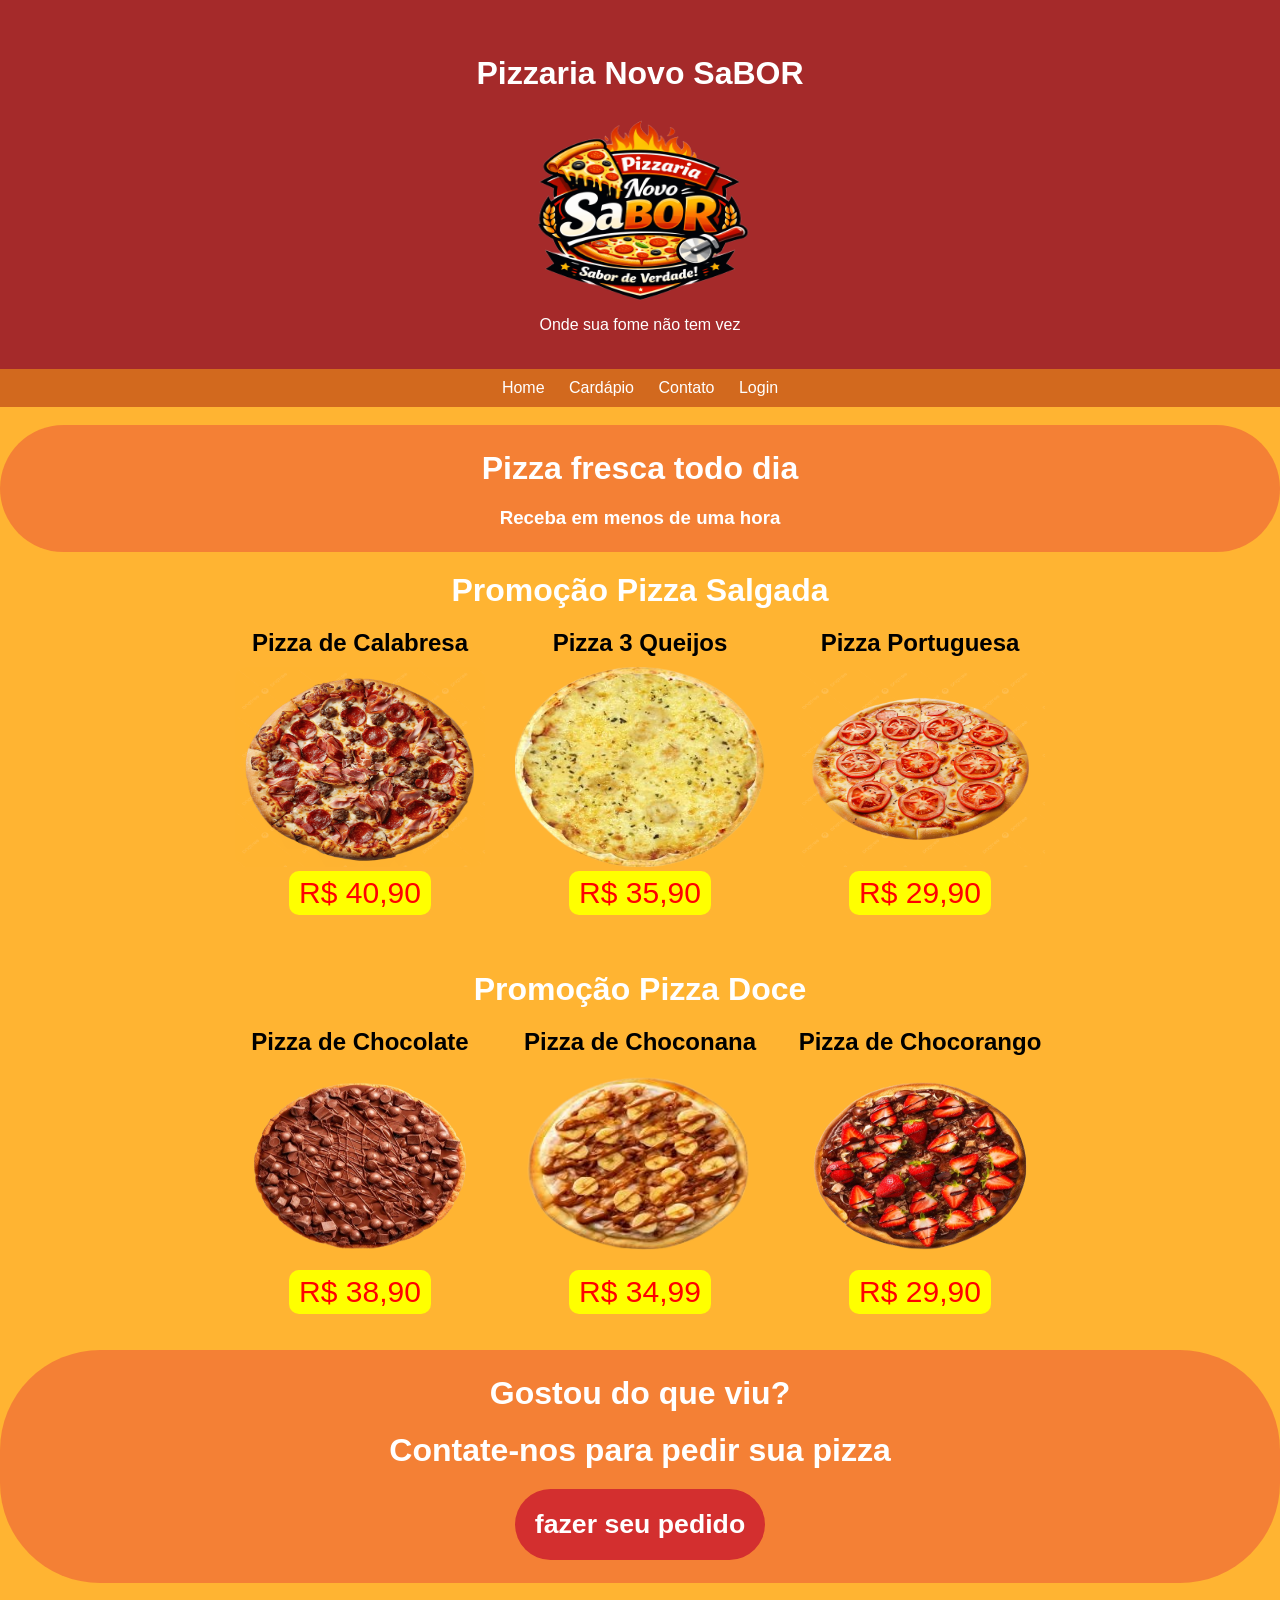
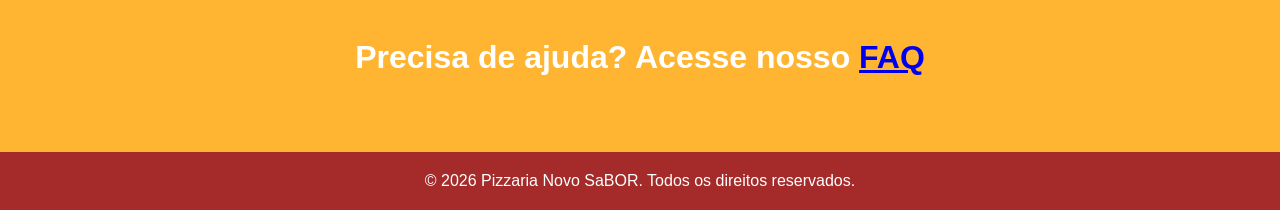
==== index.html @ 305a2820 "evaldo" ====
<!DOCTYPE html>
<html lang="pt-BR">

<head>
    <meta charset="UTF-8">
    <title>Pizzaria Novo SaBOR</title> 
    <link rel="stylesheet" href="css/style.css">
</head>

<body>

    <!--banner-->
    <header id="cabecalho">
        <h2>Pizzaria Novo SaBOR</h2>
        <img src="img/logo.png" alt="Pizza Portuguesa"><br>
        <p>Onde sua fome não tem vez</p>
    </header>

    <!--menu-->
    <nav>
        <span class="menu-item"><a href="index.html" target="_blank">Home</a></span>
        <span class="menu-item"><a href="">Cardápio</a></span>
        <span class="menu-item"><a href="contato.html" target="_blank">Contato</a></span>
        <span class="menu-item"><a href="login.html" target="_blank">Login</a></span>
    </nav><br>

    <main>

        <!--destaque-->
        <section id="destaque">
            <h2>Pizza fresca todo dia</h2>
            <h3>Receba em menos de uma hora</h3><br>    
        </section>

        <!-- Primeira Parte-->

        <!--promoção 1-->
        <h2>Promoção Pizza Salgada</h2>

        <section class="promocao">

            <div class="container">

                <div class="produto">
                    <p class="nome">Pizza de Calabresa</p>
                    <img src="img/pi_cala.png" alt="Pizza Calabresa"><br>
                    <p class="preco">R$ 40,90</p>
                </div>

                <div class="produto">
                    <p class="nome">Pizza 3 Queijos</p>
                    <img src="img/pi_que.png" alt="Pizza 3 Queijos"><br>
                    <p class="preco">R$ 35,90</p>
                </div>

                <div class="produto">
                    <p class="nome">Pizza Portuguesa</p>
                    <img src="img/pi_portu.png" alt="Pizza Portuguesa"><br>
                    <p class="preco">R$ 29,90</p>
                </div>

            </div>

        </section><br><br>

        <!-- promoção 2 -->

        <h2>Promoção Pizza Doce</h2>

        <section class="promocao">

            <div class="container">

                <div class="produto">
                    <p class="nome">Pizza de Chocolate</p>
                    <img src="img/pi_cho.png" alt="Pizza de Chocolate"><br>
                    <p class="preco">R$ 38,90</p>
                </div>

                <div class="produto">
                    <p class="nome">Pizza de Choconana</p>
                    <img src="img/pi_bana_cho.png" alt="Pizza de Banana com Chocolate"><br>
                    <p class="preco">R$ 34,99</p>
                </div>

                <div class="produto">
                    <p class="nome">Pizza de Chocorango</p>
                    <img src="img/pi_cho_mora.png" alt="Pizza de Chocolate com Morango"><br>
                    <p class="preco">R$ 29,90</p>
                </div>

            </div>

        </section>

    </main><br><br>

    <!-- Fala com o Usuário -->
    
    <section id="destaque">
            <h2>Gostou do que viu?</h2>
            <h2>Contate-nos para pedir sua pizza</h2>
            <button class="btn"><a href="contato.html"><h2>fazer seu pedido</h2></a></button><br><br>     
    </section><br><br>
    
    <section id="faq">
            <h2>Precisa de ajuda? Acesse nosso <a href="ajuda.html">FAQ</a></h2><br><br>       
    </section>

    <!--footer-->
    <footer>&copy; 2026 Pizzaria Novo SaBOR. Todos os direitos reservados.</footer>

</body>
</html>
---- css/style.css ----
/*reset básico*/
*{
    margin:0;
    padding:0;
    box-sizing:border-box;
}

body{
    background-color: rgba(255, 162, 0, 0.803);
    font-family: Arial, Helvetica, sans-serif;
    color:white;
}

/* Agas */

h2{
    text-align:center;
    margin:20px;
    font-size: 2em;
}

h5{
    text-align:center;
    margin:20px;
    font-size: 2em;
}


/* corpo */


#cabecalho{
    background-color:brown;
    text-align:center;
    padding:35px;
}

nav{
    text-align:center;
    background-color:chocolate;
}

.menu-item{
    display:inline-block;
    margin:10px;
}

.menu-item a{
    text-decoration:none;
    color:white;
}

.menu-item a:hover{

    background-color: brown;
    color: yellow;
    border-radius:10px;
    padding: 5px 10px;
    
    font-size:2em;
    transition:0.3s;
}

#destaque{
    text-align:center;
    background-color:rgba(220,20,60,0.322);
    padding:5px;
    border-radius:100px;
    
}

.btn{
    padding:5;
    border-radius:40px;
    background-color:#d32f2f;
    border:none;
}

.btn a{
    color:white;
    text-decoration:none;
}

.btn:hover{
    background-color:#ed4949;
    cursor:pointer;
}

/* FAQ */

#faq{
    text-align:center;   
}

/*produtos*/

.container{
    display:flex;
    justify-content:center;
    gap:30px;
    flex-wrap:wrap;
}

.produto{
    text-align:center;
}

.nome{
    font-size: 1.5em;
    font-weight:bold;
    margin-bottom:10px;
    color:black;
}

img{
    width:250px;
    height:200px;
    border-radius:10px;
}

.preco{
   background-color: yellow;
   color:red;
   font-size: 30px;
   border-radius:10px;
   display: inline-block;
   padding: 5px 10px;  
}

footer{
    text-align:center;
    background-color:brown;
    padding:20px;
    margin-top:20px;
}
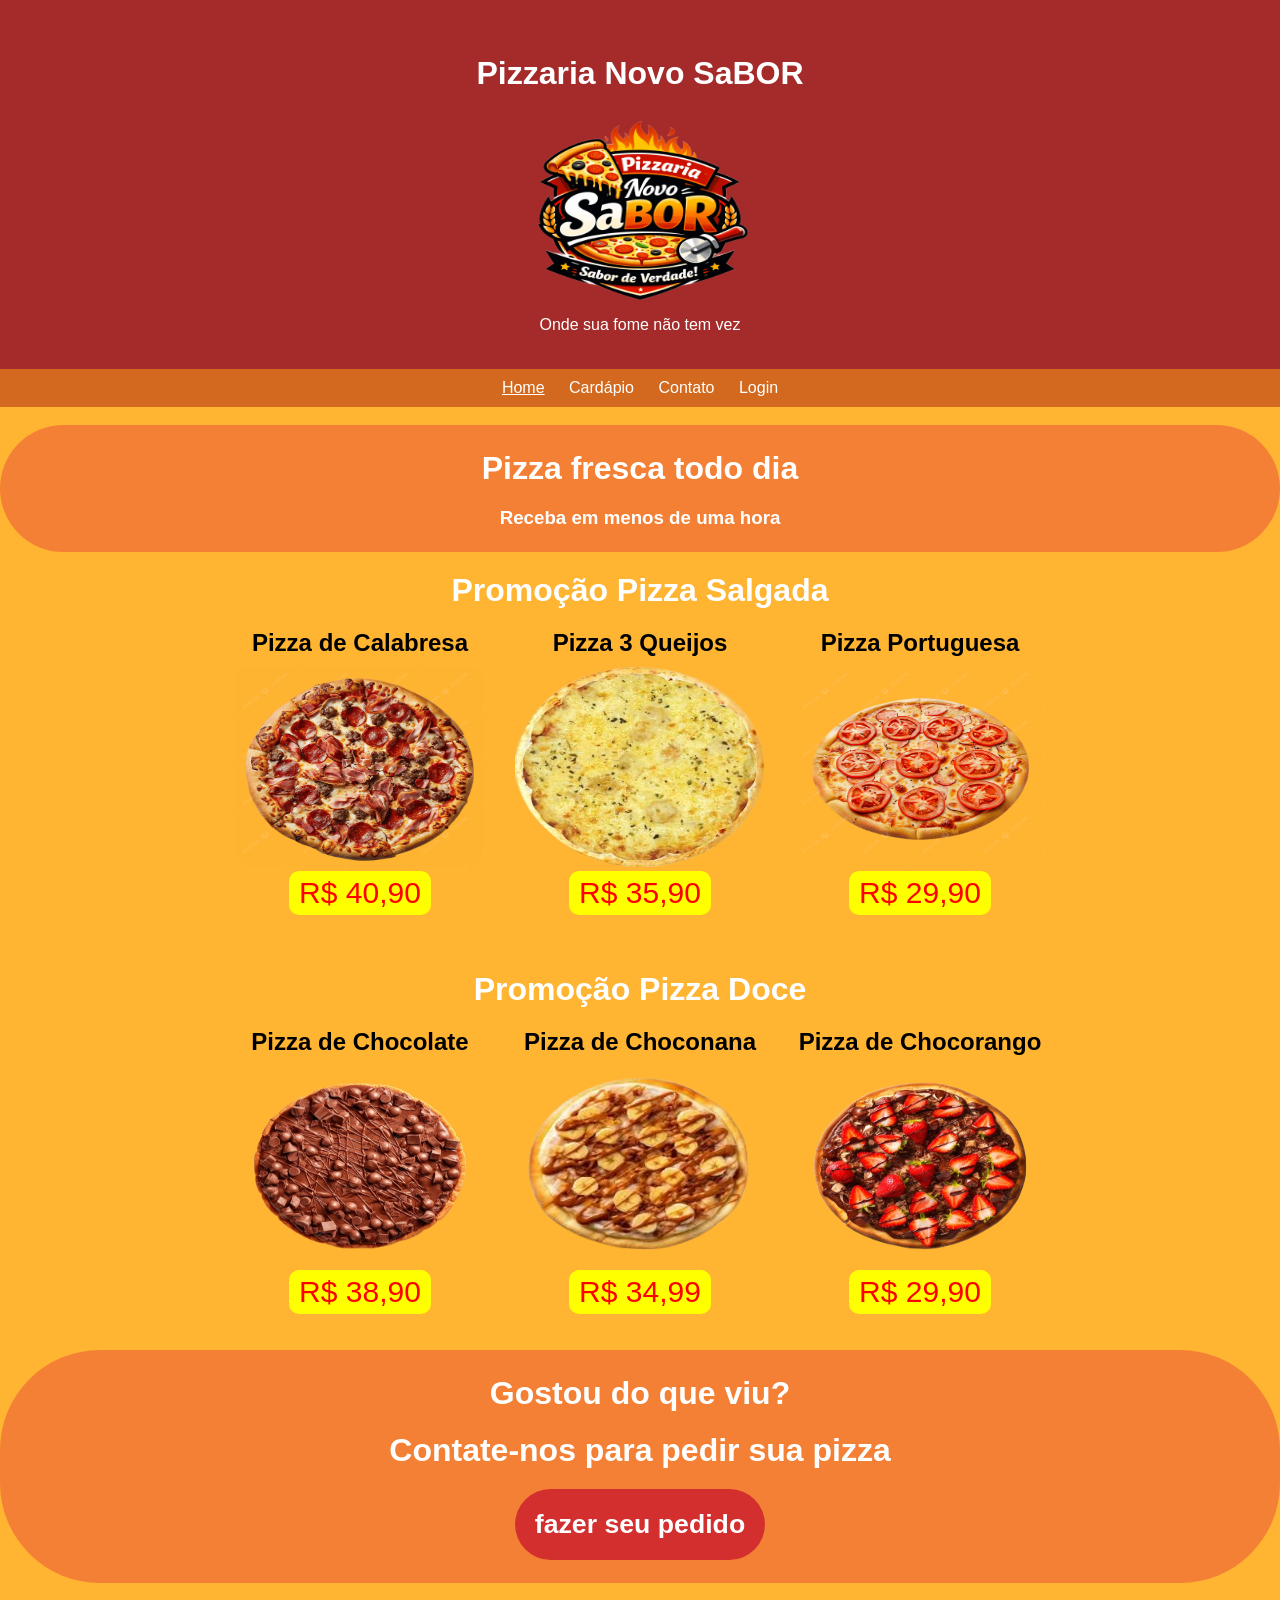
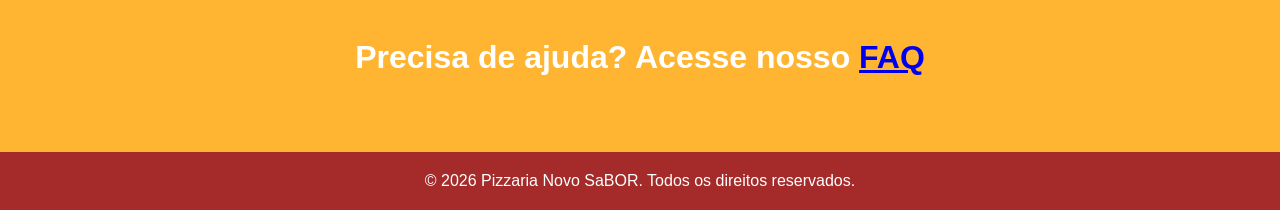
==== commit 985a67a4: "uyi89hy7" ====
--- a/index.html
+++ b/index.html
@@ -18,7 +18,7 @@
 
     <!--menu-->
     <nav>
-        <span class="menu-item"><a href="index.html" target="_blank">Home</a></span>
+        <span class="menu-item"><a href="index.html" target="_blank"><u>Home</u></a></span>
         <span class="menu-item"><a href="">Cardápio</a></span>
         <span class="menu-item"><a href="contato.html" target="_blank">Contato</a></span>
         <span class="menu-item"><a href="login.html" target="_blank">Login</a></span>
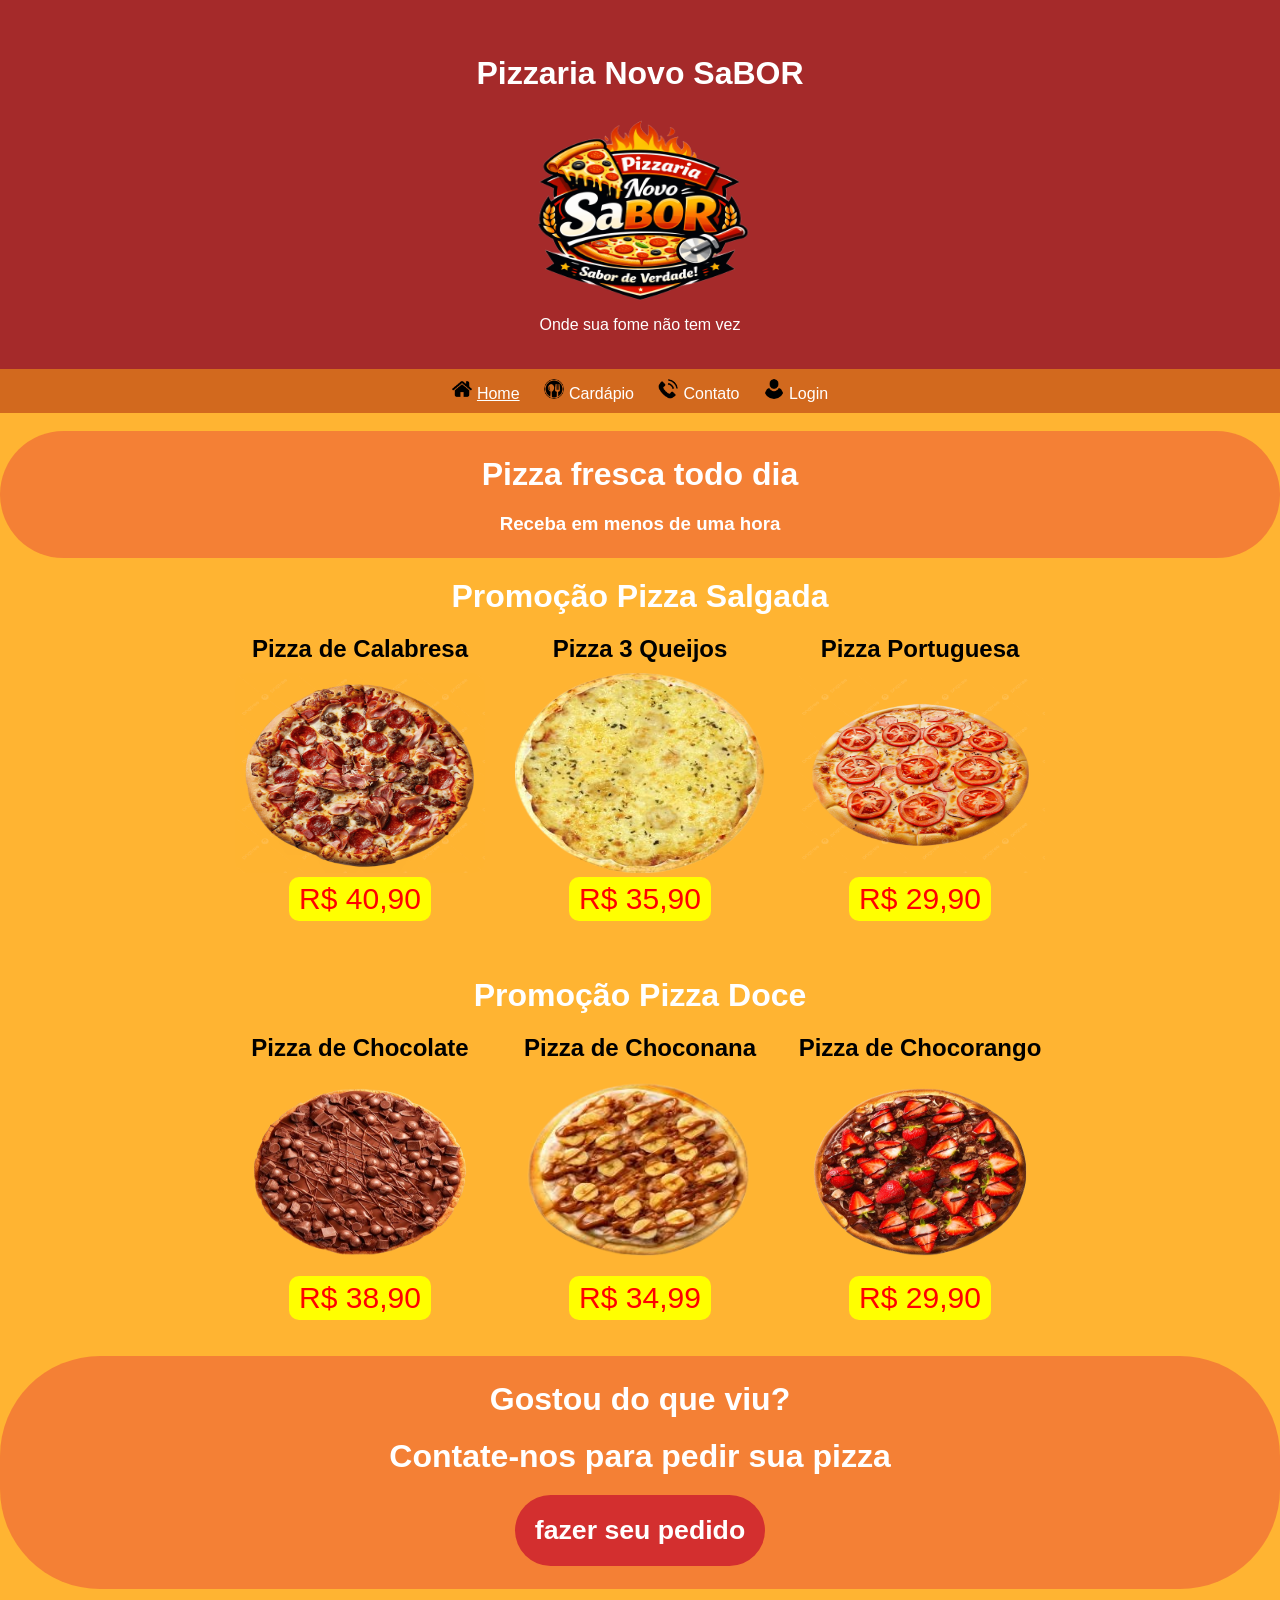
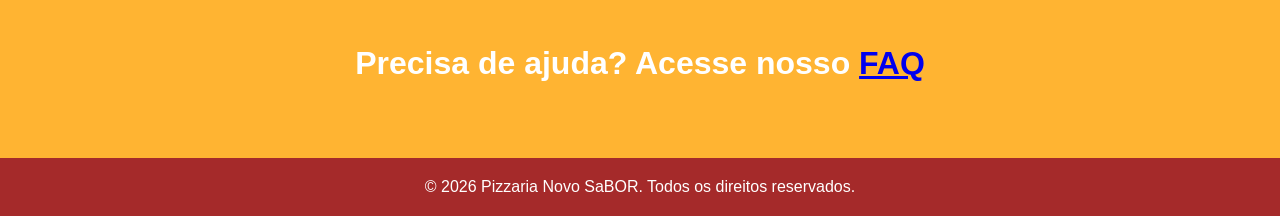
==== commit 2a32e119: "img nos menus e js em contato" ====
--- a/index.html
+++ b/index.html
@@ -18,10 +18,10 @@
 
     <!--menu-->
     <nav>
-        <span class="menu-item"><a href="index.html" target="_blank"><u>Home</u></a></span>
-        <span class="menu-item"><a href="">Cardápio</a></span>
-        <span class="menu-item"><a href="contato.html" target="_blank">Contato</a></span>
-        <span class="menu-item"><a href="login.html" target="_blank">Login</a></span>
+        <span class="menu-item"><img src="img/logos/casa.png" alt="home" class="logos"><a href="index.html"><u>Home</u></a></span>
+        <span class="menu-item"><img src="img/logos/carda.png" alt="Cardápio" class="logos"><a href="">Cardápio</a></span>
+        <span class="menu-item"><img src="img/logos/tel.png" alt="Telefone" class="logos"><a href="contato.html">Contato</a></span>
+        <span class="menu-item"><img src="img/logos/PESSOA.png" alt="Usuário" class="logos"><a href="login.html">Login</a></span>
     </nav><br>
 
     <main>
@@ -43,19 +43,19 @@
 
                 <div class="produto">
                     <p class="nome">Pizza de Calabresa</p>
-                    <img src="img/pi_cala.png" alt="Pizza Calabresa"><br>
+                    <img src="img/pizza/pi_cala.png" alt="Pizza Calabresa"><br>
                     <p class="preco">R$ 40,90</p>
                 </div>
 
                 <div class="produto">
                     <p class="nome">Pizza 3 Queijos</p>
-                    <img src="img/pi_que.png" alt="Pizza 3 Queijos"><br>
+                    <img src="img/pizza/pi_que.png" alt="Pizza 3 Queijos"><br>
                     <p class="preco">R$ 35,90</p>
                 </div>
 
                 <div class="produto">
                     <p class="nome">Pizza Portuguesa</p>
-                    <img src="img/pi_portu.png" alt="Pizza Portuguesa"><br>
+                    <img src="img/pizza/pi_portu.png" alt="Pizza Portuguesa"><br>
                     <p class="preco">R$ 29,90</p>
                 </div>
 
@@ -73,19 +73,19 @@
 
                 <div class="produto">
                     <p class="nome">Pizza de Chocolate</p>
-                    <img src="img/pi_cho.png" alt="Pizza de Chocolate"><br>
+                    <img src="img/pizza/pi_cho.png" alt="Pizza de Chocolate"><br>
                     <p class="preco">R$ 38,90</p>
                 </div>
 
                 <div class="produto">
                     <p class="nome">Pizza de Choconana</p>
-                    <img src="img/pi_bana_cho.png" alt="Pizza de Banana com Chocolate"><br>
+                    <img src="img/pizza/pi_bana_cho.png" alt="Pizza de Banana com Chocolate"><br>
                     <p class="preco">R$ 34,99</p>
                 </div>
 
                 <div class="produto">
                     <p class="nome">Pizza de Chocorango</p>
-                    <img src="img/pi_cho_mora.png" alt="Pizza de Chocolate com Morango"><br>
+                    <img src="img/pizza/pi_cho_mora.png" alt="Pizza de Chocolate com Morango"><br>
                     <p class="preco">R$ 29,90</p>
                 </div>
 
--- a/css/style.css
+++ b/css/style.css
@@ -132,4 +132,12 @@
     background-color:brown;
     padding:20px;
     margin-top:20px;
+}
+
+/* logos*/
+
+.logos{
+    width:20px;
+    height:20px;
+    margin-right:5px;
 }
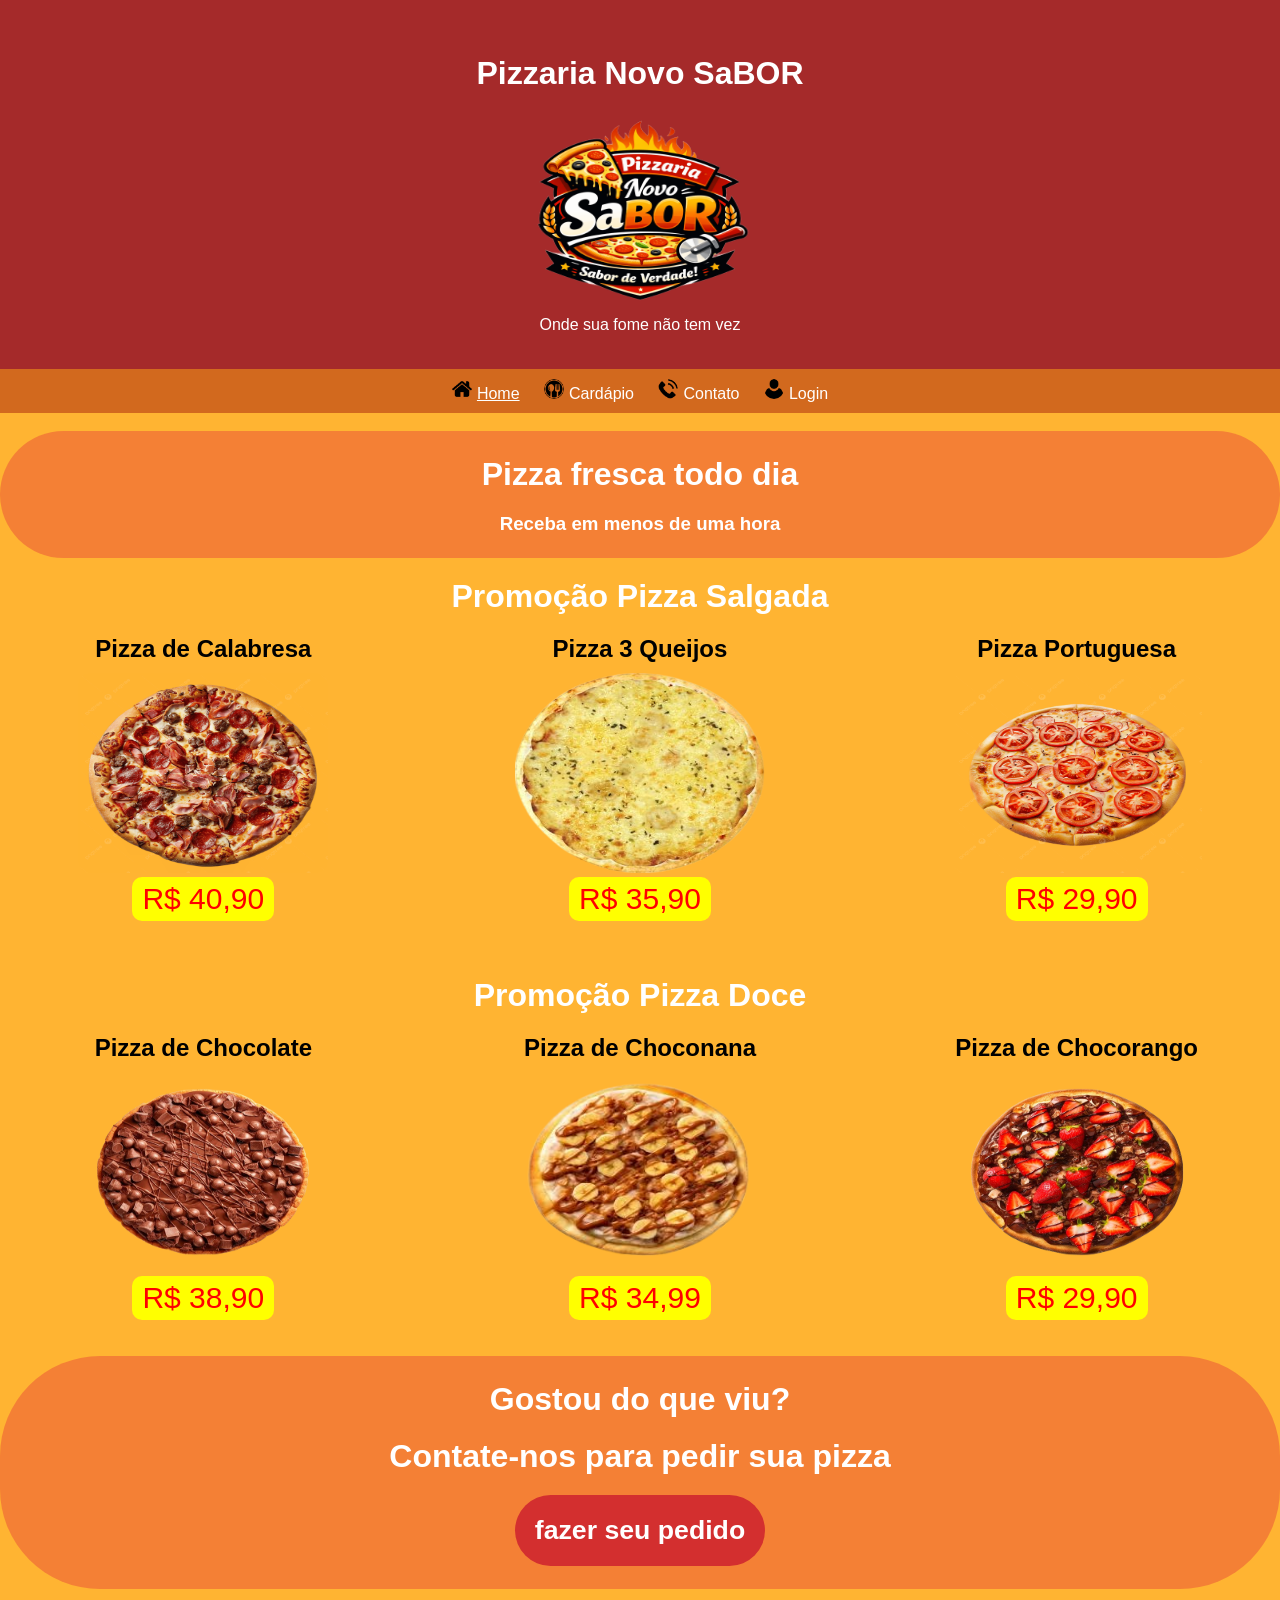
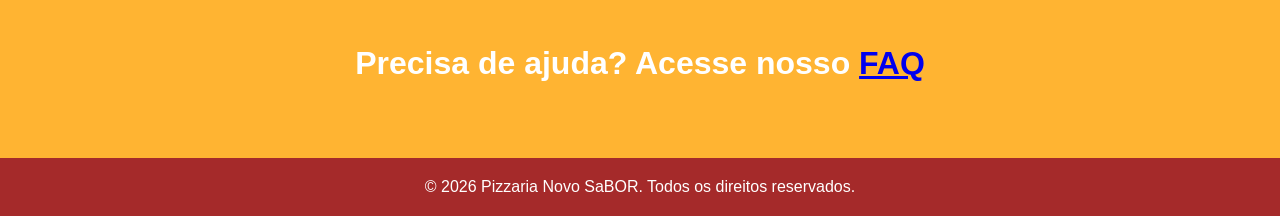
==== commit d45c8bb9: "pizzas no space around" ====
--- a/index.html
+++ b/index.html
@@ -110,5 +110,5 @@
     <!--footer-->
     <footer>&copy; 2026 Pizzaria Novo SaBOR. Todos os direitos reservados.</footer>
 
-</body>
+</body>    
 </html>
--- a/css/style.css
+++ b/css/style.css
@@ -96,7 +96,7 @@
 
 .container{
     display:flex;
-    justify-content:center;
+    justify-content:space-around;
     gap:30px;
     flex-wrap:wrap;
 }
